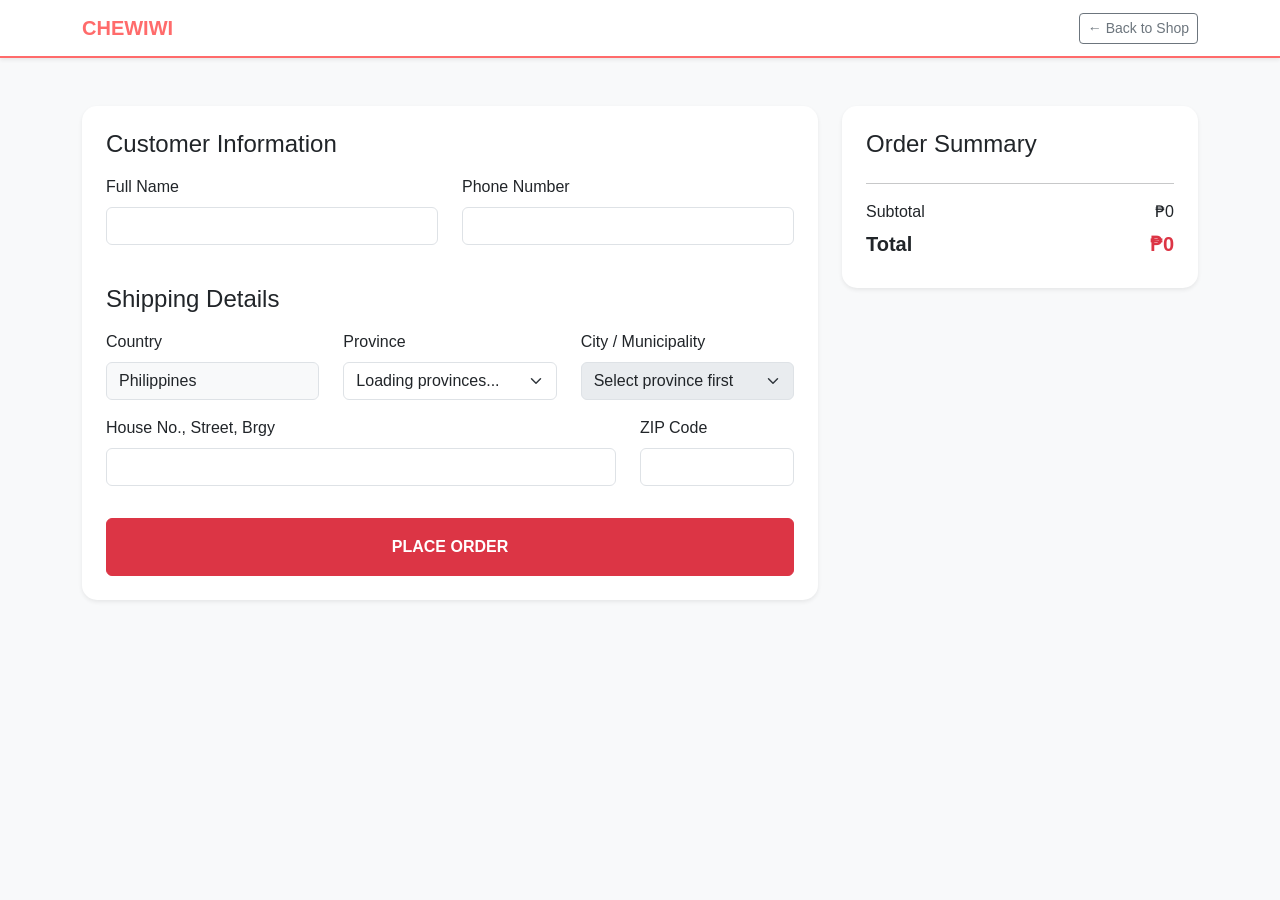
==== chckout.html @ e38faf4b "Add files via upload" ====
<!DOCTYPE html>
<html lang="en">
<head>
    <meta charset="UTF-8">
    <meta name="viewport" content="width=device-width, initial-scale=1.0">
    <title>Chewiwi | Checkout</title>
    <!-- Bootstrap 5 CSS -->
    <link href="https://cdn.jsdelivr.net/npm/bootstrap@5.3.3/dist/css/bootstrap.min.css" rel="stylesheet">
    <!-- Custom CSS -->
    <link rel="stylesheet" href="style.css">
</head>
<body class="bg-light">

    <nav class="navbar mb-4 shadow-sm bg-white">
        <div class="container d-flex justify-content-between">
            <a class="navbar-brand fw-bold text-danger" href="index.html">CHEWIWI</a>
            <a href="products.html" class="btn btn-sm btn-outline-secondary">← Back to Shop</a>
        </div>
    </nav>

    <div class="container py-4">
        <div class="row">
            <!-- LEFT: FORM -->
            <div class="col-lg-8">
                <div class="card border-0 shadow-sm p-4 mb-4" style="border-radius: 15px;">
                    <form id="checkout-form">
                        <h4 class="mb-3">Customer Information</h4>
                        <div class="row">
                            <div class="col-md-6 mb-3">
                                <label class="form-label">Full Name</label>
                                <input type="text" class="form-control" id="cust-name" required>
                            </div>
                            <div class="col-md-6 mb-3">
                                <label class="form-label">Phone Number</label>
                                <input type="tel" class="form-control" id="cust-phone" required>
                            </div>
                        </div>

                        <h4 class="mt-4 mb-3">Shipping Details</h4>
                        <div class="row">
                            <div class="col-md-4 mb-3">
                                <label class="form-label">Country</label>
                                <input type="text" class="form-control bg-light" value="Philippines" readonly>
                            </div>
                            <div class="col-md-4 mb-3">
                                <label class="form-label">Province</label>
                                <select id="province-dropdown" class="form-select" required>
                                    <option value="" selected disabled>Loading provinces...</option>
                                </select>
                            </div>
                            <div class="col-md-4 mb-3">
                                <label class="form-label">City / Municipality</label>
                                <select id="city-dropdown" class="form-select" required disabled>
                                    <option value="" selected disabled>Select province first</option>
                                </select>
                            </div>
                        </div>
                        <div class="row">
                            <div class="col-md-9 mb-3">
                                <label class="form-label">House No., Street, Brgy</label>
                                <input type="text" class="form-control" required>
                            </div>
                            <div class="col-md-3 mb-3">
                                <label class="form-label">ZIP Code</label>
                                <input type="text" class="form-control" required>
                            </div>
                        </div>

                        <button type="submit" class="btn btn-danger w-100 py-3 mt-3 fw-bold">PLACE ORDER</button>
                    </form>
                </div>
            </div>

            <!-- RIGHT: SUMMARY -->
            <div class="col-lg-4">
                <div class="card border-0 shadow-sm p-4 sticky-top" style="top: 20px; border-radius: 15px;">
                    <h4>Order Summary</h4>
                    <hr>
                    <div id="summary-items"></div>
                    <div class="d-flex justify-content-between mb-2">
                        <span>Subtotal</span>
                        <span id="subtotal-val">₱0</span>
                    </div>
                    <div class="d-flex justify-content-between h5 fw-bold">
                        <span>Total</span>
                        <span id="final-total" class="text-danger">₱0</span>
                    </div>
                </div>
            </div>
        </div>
    </div>

    <!-- Bootstrap JS -->
    <script src="https://cdn.jsdelivr.net/npm/bootstrap@5.3.3/dist/js/bootstrap.bundle.min.js"></script>
    <!-- YOUR SEPARATED JS FILE -->
    <script src="checkout.js"></script>
</body>
</html>
---- style.css ----
:root {
    --brand-primary: #ff6b6b;
    --brand-dark: #2d3436;
}

body {
    background-color: #fcfcfc;
    font-family: 'Segoe UI', sans-serif;
}

.navbar {
    background: #fff;
    border-bottom: 2px solid var(--brand-primary);
}

.navbar-brand {
    font-weight: 800;
    color: var(--brand-primary) !important;
}

.checkout-card {
    border: none;
    border-radius: 15px;
}

.btn-chewiwi {
    background-color: var(--brand-primary);
    color: white;
    border: none;
    font-weight: 600;
}

.btn-chewiwi:hover {
    background-color: #ee5253;
    color: white;
    transform: translateY(-2px);
}

.sticky-summary {
    position: sticky;
    top: 20px;
}
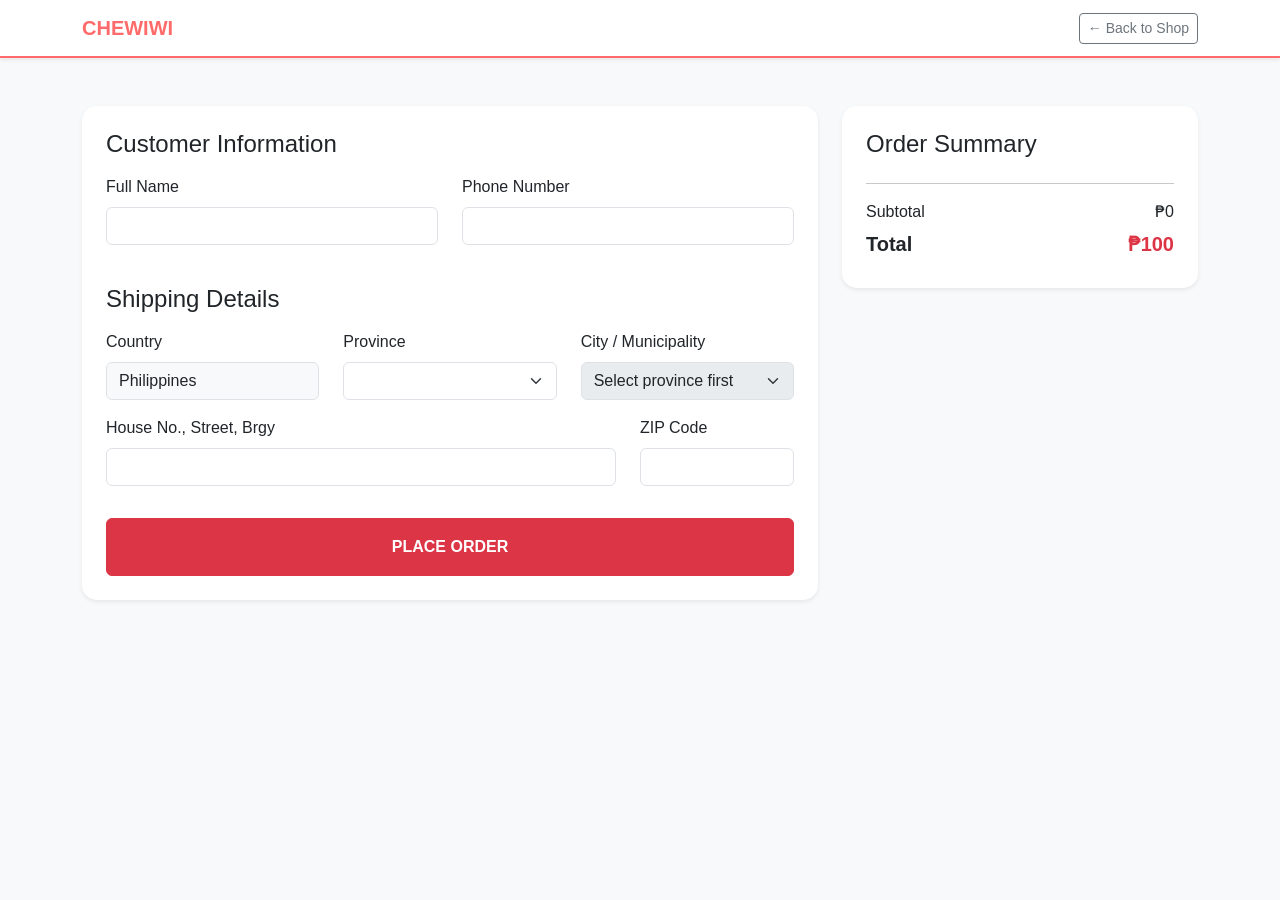
==== commit ef84d802: "chckout.html" ====
--- a/chckout.html
+++ b/chckout.html
@@ -93,6 +93,6 @@
     <!-- Bootstrap JS -->
     <script src="https://cdn.jsdelivr.net/npm/bootstrap@5.3.3/dist/js/bootstrap.bundle.min.js"></script>
     <!-- YOUR SEPARATED JS FILE -->
-    <script src="checkout.js"></script>
+    <script src="chckout.js"></script>
 </body>
-</html>+</html>
